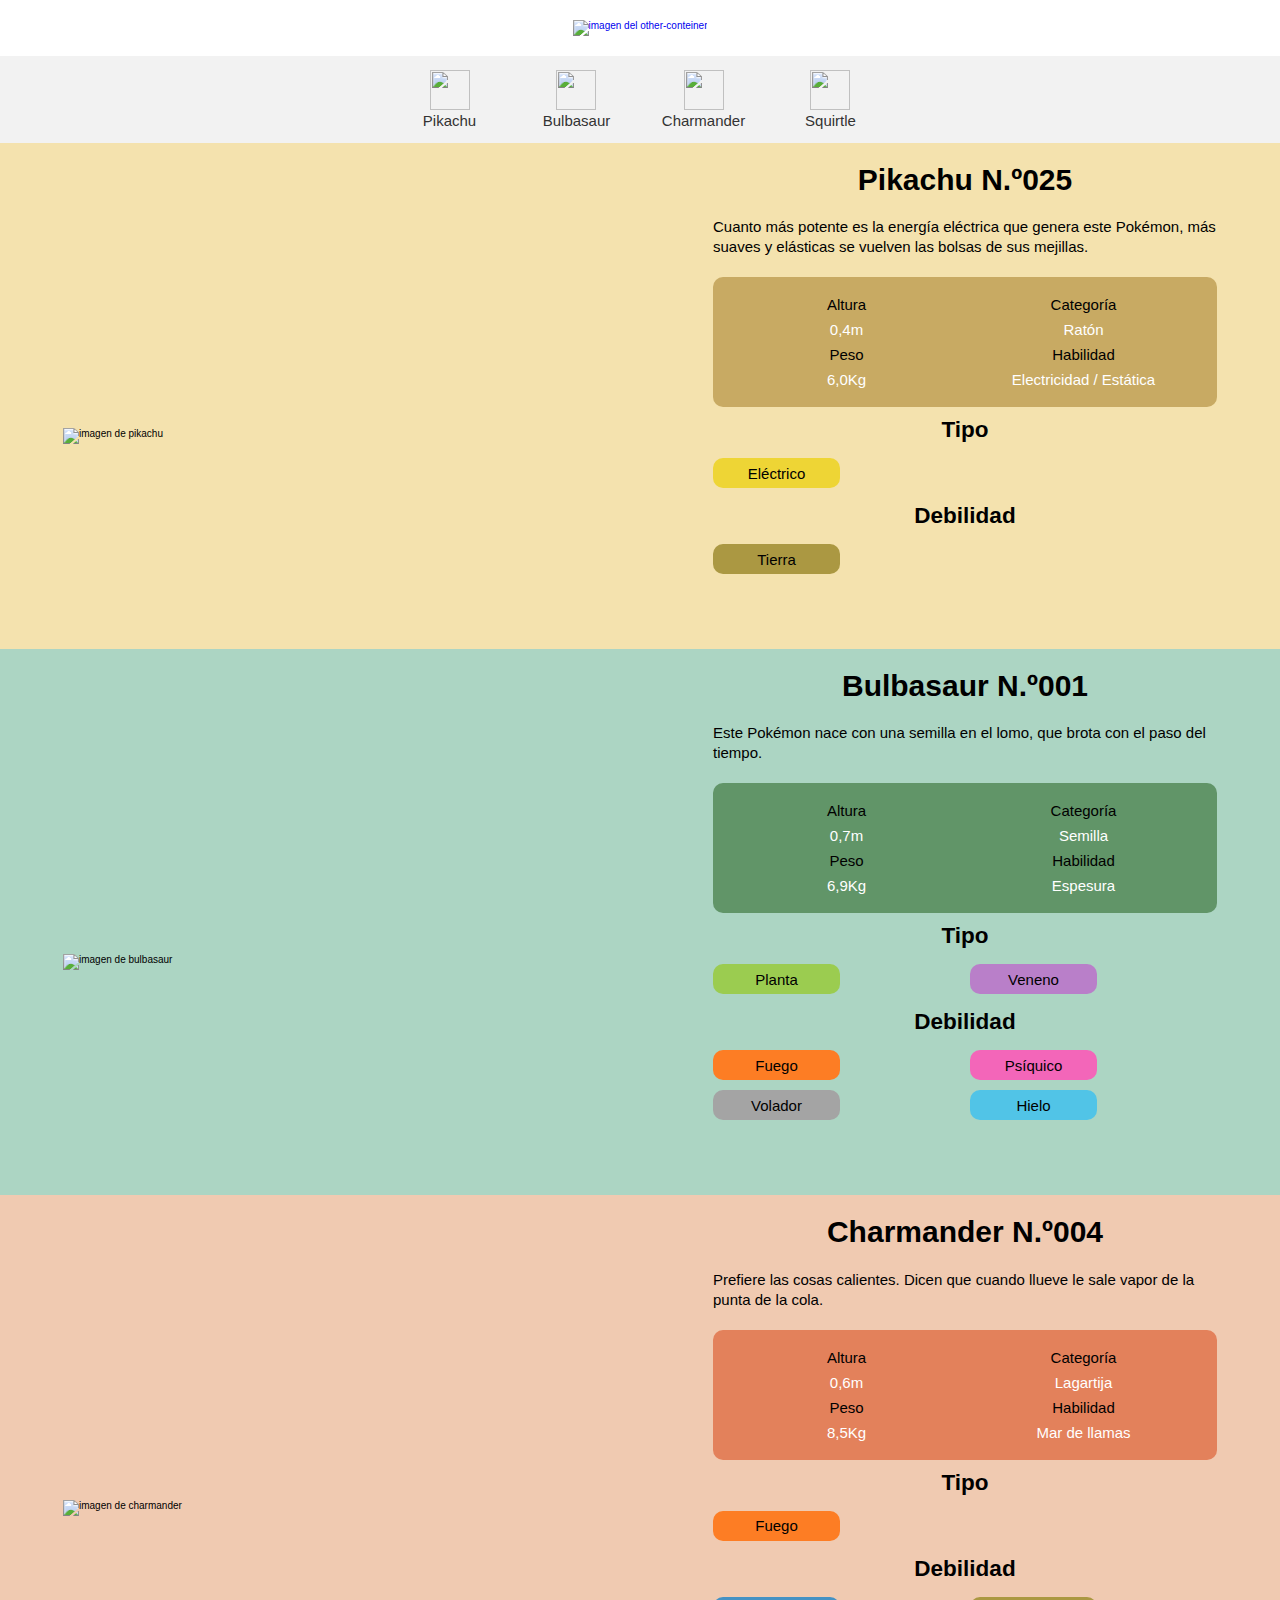
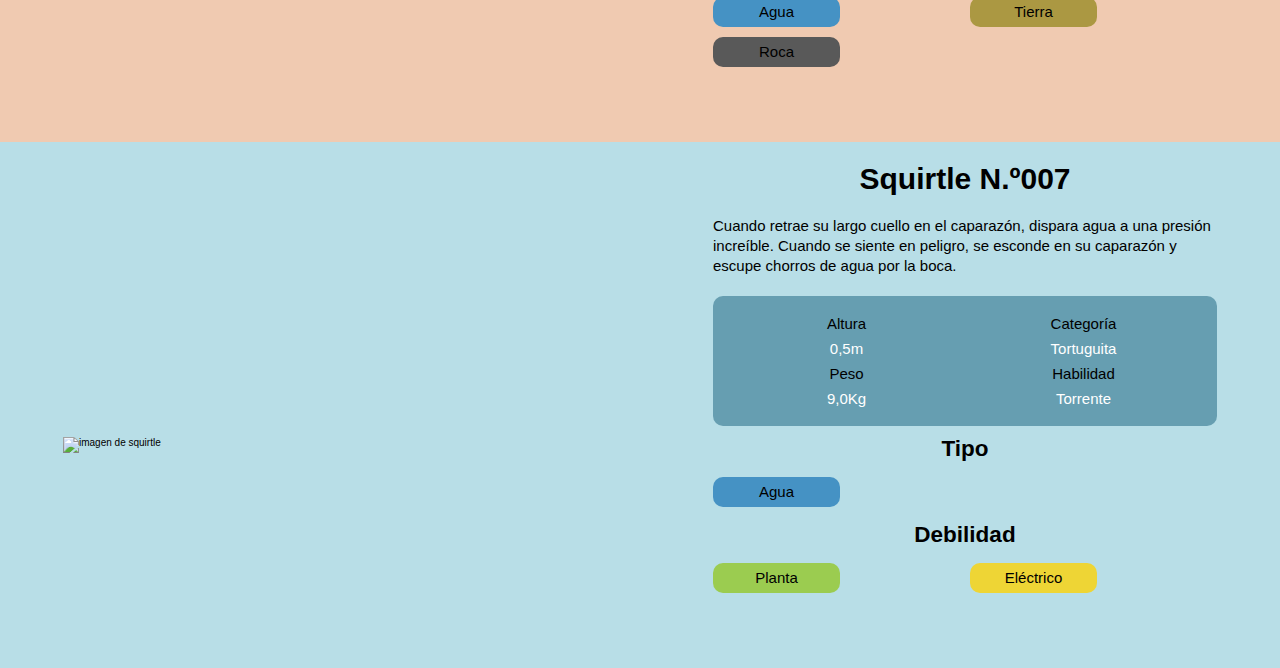
==== pokedex_demo/index.html @ b6fbaf60 "Add files via upload" ====
<!DOCTYPE html>
<html lang="en">
    <head>
        <meta charset="UTF-8" />
        <meta name="viewport" content="width=device-width, initial-scale=1.0" />
        <meta http-equiv="X-UA-Compatible" content="ie=edge" />
        <link rel="stylesheet" href="css/estilos.css" />
        <link rel="shortcut icon" href="https://assets.pokemon.com/static2/_ui/img/favicon.ico" />
        <title>Mini-Pokedex</title>
    </head>
    <body>
        <div class="hero">
            <a class="logo" href="#">
                <img src="./images/Pokémon_logo.png" alt="imagen del other-conteiner"/>
            </a>
        </div><!-- .hero -->

        <nav class="nav-header">
            <ul class="header-conteiner">
                <li class="header-item__pikachu header-item-aux">
                    <a href="#pikachu-details" class="item-conteiner">
                        <span class="item__icon">
                            <img src="./images/pikacho_icon.png" alt="" class="pokemon_icon" />
                        </span>
                        <span class="item__name">Pikachu</span>
                    </a>
                </li> <!-- .header-item__pikachu -->
                <li class="header-item__bulbasaur header-item-aux">
                    <a href="#bulbasaur-details" class="item-conteiner">
                        <span class="item__icon">
                            <img src="./images/bulbasaur.png" alt="" class="pokemon_icon" />
                        </span>
                        <span class="item__name">Bulbasaur</span>
                    </a>
                </li> <!-- .header-item__bulbasaur -->
                <li class="header-item__charmander header-item-aux">
                    <a href="#charmander-details" class="item-conteiner">
                        <span class="item__icon">
                            <img src="./images/charmander_icon.png" alt="" class="pokemon_icon" />
                        </span>
                        <span class="item__name">Charmander</span>
                    </a>
                </li> <!-- .header-item__charmander -->
                <li class="header-item__squirtle header-item-aux">
                    <a href="#squirtle-details" class="item-conteiner">
                        <span class="item__icon">
                            <img src="./images/squirtle.png" alt="" class="pokemon_icon" />
                        </span>
                        <span class="item__name">Squirtle</span>
                    </a>
                </li> <!-- .header-item__squirtle -->
            </ul> <!-- .header-conteiner -->
        </nav> <!-- .nav-header -->

        <main>
            <section class="pikachu-details details-aux" id="pikachu-details">
                <div class="image-conteiner-aux">
                    <img src="./images/025.png" alt="imagen de pikachu" class="pokemon-image"/>
                </div> <!-- .image-conteiner-aux -->
                <div class="pokemon-profile-conteiner">
                    <div class="pokemon-profile">
                        <div class="pokemon-name">
                            <h1>Pikachu N.º025</h1>
                        </div> <!-- .pokemon-name -->
                        <div class="pokemon-description">
                            <p>
                                Cuanto más potente es la energía eléctrica que genera este Pokémon, 
                                más suaves y elásticas se vuelven las bolsas de sus mejillas.
                            </p>
                        </div> <!-- .pokemon-description -->
                        <div class="pikachu-info">
                            <div class="pikachu-info-left">
                                <ul class="pikachu-info-left__ul">
                                    <li>
                                        <span class="atribute-title">Altura</span>
                                        <span class="atribute-value">0,4m</span>
                                    </li>
                                    <li>
                                        <span class="atribute-title">Peso</span>
                                        <span class="atribute-value">6,0Kg</span>
                                    </li>
                                </ul>
                            </div>
                            <div class="pikachu-info-right">
                                <ul class="pikachu-info-right__ul">
                                    <li>
                                        <span class="atribute-title">Categoría</span>
                                        <span class="atribute-value">Ratón</span>
                                    </li>
                                    <li>
                                        <span class="atribute-title">Habilidad</span>
                                        <span class="atribute-value">Electricidad / Estática</span>
                                    </li>
                                </ul>
                            </div>
                        </div> <!-- .pikachu-info -->
                        <div class="tipo">
                            <h2>Tipo</h2>
                        </div> <!-- .tipo -->
                        <div class="lista-de-tipos">
                            <ul>
                                <li class="tipo-eléctrico tipo-aux">
                                    <span>Eléctrico</span>
                                </li>
                            </ul>
                        </div> <!-- .lista-de-tipos -->
                        <div class="debilidad">
                            <h2>Debilidad</h2>
                        </div> <!-- .debilidad -->
                        <div class="lista-de-debilidades">
                            <ul>
                                <li class="tipo-tierra tipo-aux">
                                    <span>Tierra</span>
                                </li>
                            </ul>
                        </div> <!-- .lista-de-debilidades -->
                    </div> <!-- .pokemon-profile -->
                </div> <!-- .pokemon-profile-conteiner -->
            </section> <!-- .pikachu-details .details-aux -->

            <section class="bulbasaur-details details-aux" id="bulbasaur-details">
                <div class="pokemon-profile-conteiner">
                    <div class="pokemon-profile">
                        <div class="pokemon-name">
                            <h1>Bulbasaur N.º001</h1>
                        </div> <!-- .pokemon-name -->
                        <div class="pokemon-description">
                            <p>
                                Este Pokémon nace con una semilla en el lomo, que brota con el paso del tiempo.
                            </p>
                        </div> <!-- .pokemon-description -->
                        <div class="bulbasaur-info">
                            <div class="bulbasaur-info-left">
                                <ul class="bulbasaur-info-left__ul">
                                    <li>
                                        <span class="atribute-title">Altura</span>
                                        <span class="atribute-value">0,7m</span>
                                    </li>
                                    <li>
                                        <span class="atribute-title">Peso</span>
                                        <span class="atribute-value">6,9Kg</span>
                                    </li>
                                </ul>
                            </div>
                            <div class="bulbasaur-info-right">
                                <ul class="bulbasaur-info-right__ul">
                                    <li>
                                        <span class="atribute-title">Categoría</span>
                                        <span class="atribute-value">Semilla</span>
                                    </li>
                                    <li>
                                        <span class="atribute-title">Habilidad</span>
                                        <span class="atribute-value">Espesura</span>
                                    </li>
                                </ul>
                            </div>
                        </div> <!-- .bulbasaur-info -->
                        <div class="tipo">
                            <h2>Tipo</h2>
                        </div> <!-- .tipo -->
                        <div class="lista-de-tipos">
                            <ul>
                                <li class="tipo-planta tipo-aux">
                                    <span>Planta</span>
                                </li>
                                <li class="tipo-veneno tipo-aux">
                                    <span>Veneno</span>
                                </li>
                            </ul>
                        </div> <!-- .lista-de-tipos -->
                        <div class="debilidad">
                            <h2>Debilidad</h2>
                        </div> <!-- .debilidad -->
                        <div class="lista-de-debilidades">
                            <ul>
                                <li class="tipo-fuego tipo-aux">
                                    <span>Fuego</span>
                                </li>
                                <li class="tipo-psiquico tipo-aux">
                                    <span>Psíquico</span>
                                </li>
                                <li class="tipo-volador tipo-aux">
                                    <span>Volador</span>
                                </li>
                                <li class="tipo-hielo tipo-aux">
                                    <span>Hielo</span>
                                </li>
                            </ul>
                        </div> <!-- .lista-de-debilidades -->
                    </div> <!-- .pokemon-profile -->
                </div> <!-- .pokemon-profile-conteiner -->
                <div class="image-conteiner-aux bulbasaur-img">
                    <img src="./images/001.png" alt="imagen de bulbasaur" class="pokemon-image"/>
                </div> <!-- .image-conteiner-aux .bulbasaur-img -->
            </section> <!-- .bulbasaur-details .details-aux -->

            <section class="charmander-details details-aux" id="charmander-details">
                <div class="image-conteiner-aux">
                    <img src="./images/004.png" alt="imagen de charmander" class="pokemon-image"/>
                </div> <!-- .image-conteiner-aux -->
                <div class="pokemon-profile-conteiner">
                    <div class="pokemon-profile">
                        <div class="pokemon-name">
                            <h1>Charmander N.º004</h1>
                        </div> <!-- .charmander-name -->
                        <div class="pokemon-description">
                            <p>
                                Prefiere las cosas calientes. Dicen que cuando llueve le sale vapor de la punta de la cola.
                            </p>
                        </div> <!-- .charmander-description -->
                        <div class="charmander-info">
                            <div class="charmander-info-left">
                                <ul class="charmander-info-left__ul">
                                    <li>
                                        <span class="atribute-title">Altura</span>
                                        <span class="atribute-value">0,6m</span>
                                    </li>
                                    <li>
                                        <span class="atribute-title">Peso</span>
                                        <span class="atribute-value">8,5Kg</span>
                                    </li>
                                </ul>
                            </div>
                            <div class="charmander-info-right">
                                <ul class="charmander-info-right__ul">
                                    <li>
                                        <span class="atribute-title">Categoría</span>
                                        <span class="atribute-value">Lagartija</span>
                                    </li>
                                    <li>
                                        <span class="atribute-title">Habilidad</span>
                                        <span class="atribute-value">Mar de llamas</span>
                                    </li>
                                </ul>
                            </div>
                        </div> <!-- .charmander-info -->
                        <div class="tipo">
                            <h2>Tipo</h2>
                        </div> <!-- .tipo -->
                        <div class="lista-de-tipos">
                            <ul>
                                <li class="tipo-fuego tipo-aux">
                                    <span>Fuego</span>
                                </li>
                            </ul>
                        </div> <!-- .lista-de-tipos -->
                        <div class="debilidad">
                            <h2>Debilidad</h2>
                        </div> <!-- .debilidad -->
                        <div class="lista-de-debilidades">
                            <ul>
                                <li class="tipo-agua tipo-aux">
                                    <span>Agua</span>
                                </li>
                                <li class="tipo-tierra tipo-aux">
                                    <span>Tierra</span>
                                </li>
                                <li class="tipo-roca tipo-aux">
                                    <span>Roca</span>
                                </li>
                            </ul>
                        </div>
                    </div> <!-- .pokemon-profile -->
                </div> <!-- .pokemon-profile-conteiner -->
            </section> <!-- .charmander-details .details-aux -->

            <section class="squirtle-details details-aux" id="squirtle-details">
                <div class="pokemon-profile-conteiner">
                    <div class="pokemon-profile">
                        <div class="pokemon-name">
                            <h1>Squirtle N.º007</h1>
                        </div> <!-- .squirtle-name -->
                        <div class="pokemon-description">
                            <p>
                                Cuando retrae su largo cuello en el caparazón, dispara agua a una presión increíble. Cuando
                                se siente en peligro, se esconde en su caparazón y escupe chorros de agua por la boca.
                            </p>
                        </div> <!-- .squirtle-description -->
                        <div class="squirtle-info">
                            <div class="squirtle-info-left">
                                <ul class="squirtle-info-left__ul">
                                    <li>
                                        <span class="atribute-title">Altura</span>
                                        <span class="atribute-value">0,5m</span>
                                    </li>
                                    <li>
                                        <span class="atribute-title">Peso</span>
                                        <span class="atribute-value">9,0Kg</span>
                                    </li>
                                </ul>
                            </div>
                            <div class="squirtle-info-right">
                                <ul class="squirtle-info-right__ul">
                                    <li>
                                        <span class="atribute-title">Categoría</span>
                                        <span class="atribute-value">Tortuguita</span>
                                    </li>
                                    <li>
                                        <span class="atribute-title">Habilidad</span>
                                        <span class="atribute-value">Torrente</span>
                                    </li>
                                </ul>
                            </div>
                        </div> <!-- .squirtle-info -->
                        <div class="tipo">
                            <h2>Tipo</h2>
                        </div> <!-- .tipo -->
                        <div class="lista-de-tipos">
                            <ul>
                                <li class="tipo-agua tipo-aux">
                                    <span>Agua</span>
                                </li>
                            </ul>
                        </div> <!-- .lista-de-tipos -->
                        <div class="debilidad">
                            <h2>Debilidad</h2>
                        </div> <!-- .debilidad -->
                        <div class="lista-de-debilidades">
                            <ul>
                                <li class="tipo-planta tipo-aux">
                                    <span>Planta</span>
                                </li>
                                <li class="tipo-eléctrico tipo-aux">
                                    <span>Eléctrico</span>
                                </li>
                            </ul>
                        </div> <!-- .lista-de-debilidades -->
                    </div> <!-- .pokemon-profile -->
                </div> <!-- .pokemon-profile-conteiner -->
                <div class="image-conteiner-aux squirtle-img">
                    <img src="./images/007.png" alt="imagen de squirtle" class="pokemon-image"/>
                </div> <!-- .pokemon-profile-conteiner -->
            </section> <!-- .squirtle-details .details-aux -->
        </main> <!-- .main -->
    </body>
</html>
---- pokedex_demo/css/estilos.css ----
:root {
    --blanco: #fff;
    --grisClaro: #f2f2f2;
    --negro: #000;

    /* ---------------- amarillos ---------------- */
    --amarillo: #E6BC2F;
    --amarilloFondo: #F4E2AE;
    --amarilloOscuro: #C8AA63;
    --amarilloElectrico: #EED535;

    /* ---------------- verdes ---------------- */
    --verde: #4DAD5B;
    --verdeFondo: #ACD5C3;
    --verdeOscuro: #619568;
    --verdePlanta: #9BCC50;

    /* ---------------- naranjas ---------------- */
    --naranja: #EE6B2F;
    --naranjaFondo: #F0CAB1;
    --naranjaOscuro: #E3815B;
    --naranjaFuego: #FD7D24;

    /* ---------------- azules ---------------- */
    --azul: #30A7D7;
    --azulFondo: #B8DEE7;
    --azulOscuro: #669EB1;
    --azulAgua: #4592C4;

    /* ---------------- varios ---------------- */
    --cafeTierra: #AB9842;
    --moradoVeneno: #B97FC9;
    --rosaPsiquico:#F366B9;
    --grisVolador: #A4A4A4;
    --azulHielo: #51C4E7;
    --grisRoca: #595959;
}

/* ------------------------------- Globales ------------------------------- */
body {
    margin: 0;
    font-family: -apple-system, BlinkMacSystemFont, 'Segoe UI', 
    Roboto, Oxygen, Ubuntu, Cantarell, 'Open Sans', 'Helvetica Neue', sans-serif;
}

html {
    font-size: 62.5%;
    box-sizing: border-box;
    scroll-behavior: smooth;
    margin: 0;
    padding: 0;
}

*, * :before, * :after {
    box-sizing: inherit;
}

ul {
    list-style: none;
}

li {
    display: flex;
    flex-direction: column;
}

a {
    text-decoration: none;
}

/* -------------------------------- Logos -------------------------------- */
.pokemon_icon {
    height: 40px;
    width: 40px;
}

/* --------------------------------- Hero -------------------------------- */
.hero {
    text-align: center;
    padding: 2rem 0;
}

.logo {
    width: 2rem;
}

.logo img {
    width: 40%;
}

/*  ------------------------------- Header ------------------------------- */
.nav-header{
    background-color:var(--grisClaro);
    position: sticky;
    top: 0;
}

.header-conteiner {
    margin: 0;
    padding: 0;
    display: flex;
    justify-content: center;
    list-style: none;
    width: 100%;
}

.header-item-aux {
    height: 8.7rem;
    width: 12.7rem;
    display: flex;
    align-items: center;
    justify-content: center;
}

.header-item__pikachu:hover {
    background-color: var(--amarillo);
}

.header-item__bulbasaur:hover {
    background-color: var(--verde);
}

.header-item__charmander:hover {
    background-color: var(--naranja);
}

.header-item__squirtle:hover {
    background-color: var(--azul);
}

/* --------------------------- item-conteiner --------------------------- */
.item-conteiner {
    display: grid;
}

.item__icon {
    text-align: center;
}

.item__name {
    text-decoration: none;
    text-align: center;
    font-size: 1.5rem;
    color: #333;
}

/* -------------------------------- Tipos -------------------------------- */
.tipo-aux {
    border-radius: 1rem;
    width: 100%;
    height: 3.5rem;
    display: flex;
    justify-content: center;
    align-items: center;
}

.tipo-eléctrico {
    background-color: var(--amarilloElectrico);
}

.tipo-tierra {
    background-color: var(--cafeTierra);
}

.tipo-planta {
    background-color: var(--verdePlanta);
}

.tipo-veneno {
    background-color: var(--moradoVeneno);
}

.tipo-fuego {
    background-color: var(--naranjaFuego);
}

.tipo-psiquico {
    background-color: var(--rosaPsiquico);
}

.tipo-volador {
    background-color: var(--grisVolador);
}

.tipo-hielo {
    background-color: var(--azulHielo);
}

.tipo-agua {
    background-color: var(--azulAgua);
}

.tipo-roca {
    background-color: var(--grisRoca);
}

@media (min-width: 768px) {
    .tipo-eléctrico,
    .tipo-tierra ,
    .tipo-planta,
    .tipo-veneno,
    .tipo-fuego,
    .tipo-psiquico,
    .tipo-volador,
    .tipo-hielo,
    .tipo-agua,
    .tipo-roca {
        width: 12.7rem;
        height: 3rem;
    }
}

/* ------------------------------- details-aux ------------------------------- */
.details-aux {
    display: grid;
    gap: 0 2rem;
}

/* -------------------------------- image-aux -------------------------------- */
.pokemon-image {
    width: 80%;
}

.image-conteiner-aux {
    display: flex;
    justify-content: center;
    align-items: center;
    padding-top: 8rem;
}

/* --------------------------- pokemon-profile -------------------------- */
.pokemon-profile-conteiner {
    display: flex;
    flex-direction: column;
    align-items: center;
    justify-content: center;
    margin-bottom: 6rem;
}

.pokemon-profile {
    width: 80%;
    font-size: 1.5rem;
}

.pokemon-name {
    text-align: center;
    margin: 2rem 0;
}

.pokemon-description {
    margin: 2rem 0;
    line-height: 2rem;
}

.pokemon-info-left {
    text-align: center;
    line-height: 2.5rem;
}

.pokemon-info-right {
    text-align: center;
    line-height: 2.5rem;
}

.pokemon-info-left__ul {
    padding: 0;
    margin: 2rem 0;
}

.pokemon-info-right__ul {
    padding: 0;
    margin: 2rem 0;
}

.tipo {
    display: flex;
    justify-content: center;
    align-items: center;
    margin: 1rem 0;
}

.tipo h2 {
    margin: 0;
}

.lista-de-tipos ul {
    padding: 0;
    width: 100%;
    display: grid;
    grid-template-columns: 1fr 1fr;
    gap: 1rem;;
}

.debilidad {
    display: flex;
    justify-content: center;
    align-items: center;
    margin: 1rem 0;
}

.debilidad h2 {
    text-align: center;
    margin: 0;
}

.lista-de-debilidades {
    margin: 1rem 0;
}

.lista-de-debilidades ul {
    padding: 0;
    width: 100%;
    gap: 1rem;
    display: grid;
    grid-template-columns: 1fr 1fr;;
}

.atribute-title {
    color: var(--negro);
}

/* --------------------------- Pikachu-details --------------------------- */
.pikachu-details {
    background-color: var(--amarilloFondo);
}

@media (min-width: 768px) {
    .pikachu-details {
        grid-template-columns: 1fr 1fr;
    }
}

.pikachu-info {
    display: grid;
    background-color: var(--amarilloOscuro);
    color: var(--blanco);
    border-radius: 1rem;
    grid-template-columns: repeat(2, 1fr);
    padding: 0 1.5rem;
    margin: 2rem 0 1rem 0;
}

.pikachu-info-left__ul,
.pikachu-info-right__ul {
    padding: 0;
    text-align: center;
    line-height: 2.5rem;
}

/* --------------------------- bulbasaur-details --------------------------- */
.bulbasaur-details {
    background-color: var(--verdeFondo);
}

@media (min-width: 768px) {
    .bulbasaur-details {
        grid-template-columns: 1fr 1fr;
    }
}

.bulbasaur-img {
    grid-row: 1 / 2;
}

.bulbasaur-info {
    display: grid;
    background-color: var(--verdeOscuro);
    color: var(--blanco);
    border-radius: 1rem;
    grid-template-columns: repeat(2, 1fr);
    padding: 0 1.5rem;
    margin: 2rem 0 1rem 0;
}

.bulbasaur-info-left__ul,
.bulbasaur-info-right__ul {
    padding: 0;
    text-align: center;
    line-height: 2.5rem;
}

/* --------------------------- charmander-details --------------------------- */
.charmander-details {
    background-color: var(--naranjaFondo);
}

@media (min-width: 768px) {
    .charmander-details {
        grid-template-columns: 1fr 1fr;
    }
}

.charmander-info {
    display: grid;
    background-color: var(--naranjaOscuro);
    color: var(--blanco);
    border-radius: 1rem;
    grid-template-columns: repeat(2, 1fr);
    padding: 0 1.5rem;
    margin: 2rem 0 1rem 0;
}

.charmander-info-left__ul,
.charmander-info-right__ul {
    padding: 0;
    text-align: center;
    line-height: 2.5rem;
}

/* --------------------------- squirtle-details --------------------------- */
.squirtle-details {
    background-color: var(--azulFondo);
}

@media (min-width: 768px) {
    .squirtle-details {
        grid-template-columns: 1fr 1fr;
    }
}

.squirtle-img {
    grid-row: 1 / 2;
}

.squirtle-info {
    display: grid;
    background-color: var(--azulOscuro);
    color: var(--blanco);
    border-radius: 1rem;
    grid-template-columns: repeat(2, 1fr);
    padding: 0 1.5rem;
    margin: 2rem 0 1rem 0;
}

.squirtle-info-left__ul,
.squirtle-info-right__ul {
    padding: 0;
    text-align: center;
    line-height: 2.5rem;
}
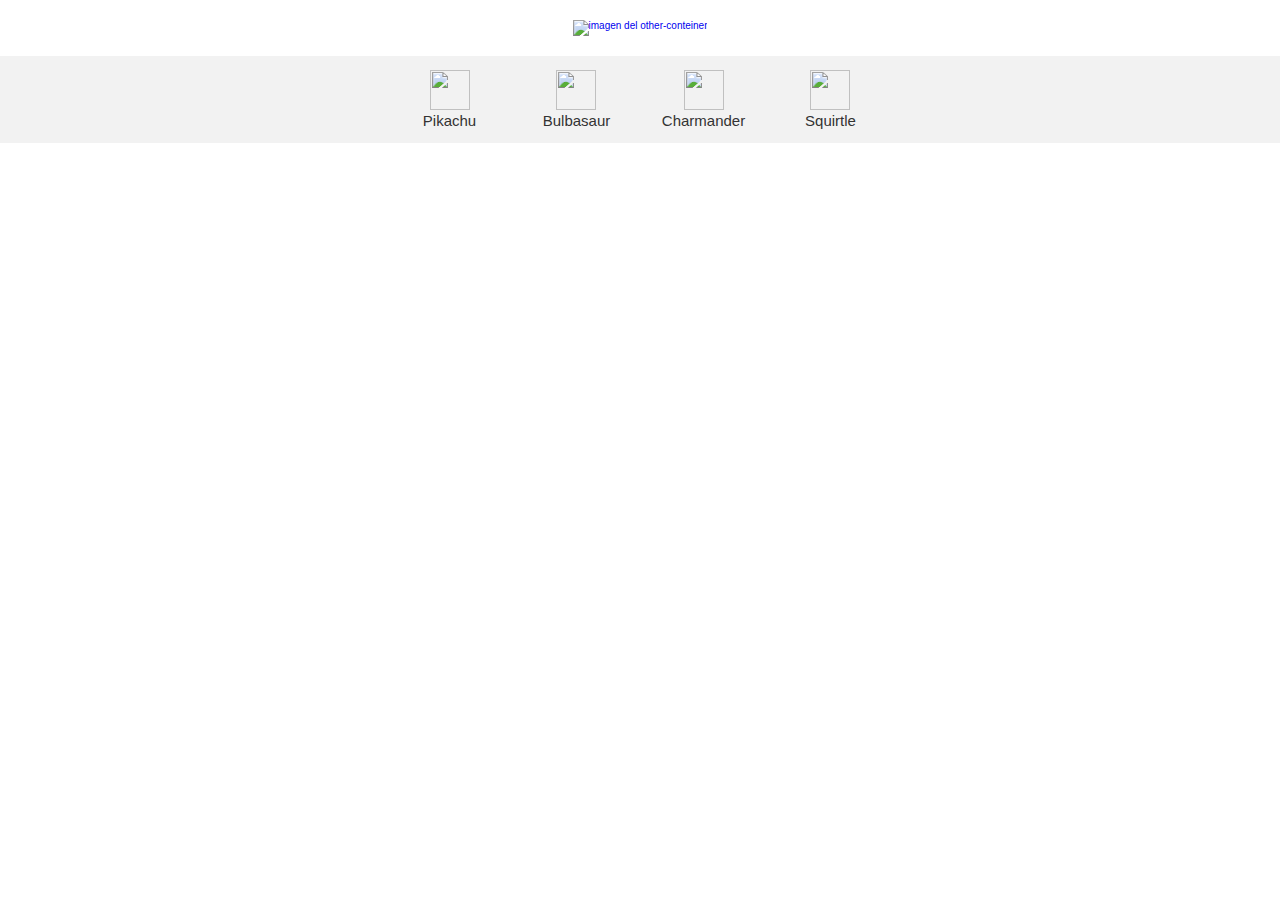
==== commit 4c306ad4: "Reparar estilos de CSS" ====
--- a/pokedex_demo/index.html
+++ b/pokedex_demo/index.html
@@ -14,60 +14,65 @@
                 <img src="./images/Pokémon_logo.png" alt="imagen del other-conteiner"/>
             </a>
         </div><!-- .hero -->
-
+        
+        <!-- Header -> barra con pokemones a seleccionar  -->
         <nav class="nav-header">
             <ul class="header-conteiner">
+                
                 <li class="header-item__pikachu header-item-aux">
                     <a href="#pikachu-details" class="item-conteiner">
-                        <span class="item__icon">
+                        <span class="item__icon" data-pokemon="pikachu">
                             <img src="./images/pikacho_icon.png" alt="" class="pokemon_icon" />
                         </span>
                         <span class="item__name">Pikachu</span>
                     </a>
-                </li> <!-- .header-item__pikachu -->
+                </li> 
+                
                 <li class="header-item__bulbasaur header-item-aux">
                     <a href="#bulbasaur-details" class="item-conteiner">
-                        <span class="item__icon">
+                        <span class="item__icon" data-pokemon="bulbasaur">
                             <img src="./images/bulbasaur.png" alt="" class="pokemon_icon" />
                         </span>
                         <span class="item__name">Bulbasaur</span>
                     </a>
-                </li> <!-- .header-item__bulbasaur -->
+                </li> 
+               
                 <li class="header-item__charmander header-item-aux">
                     <a href="#charmander-details" class="item-conteiner">
-                        <span class="item__icon">
+                        <span class="item__icon" data-pokemon="charmander">
                             <img src="./images/charmander_icon.png" alt="" class="pokemon_icon" />
                         </span>
                         <span class="item__name">Charmander</span>
                     </a>
-                </li> <!-- .header-item__charmander -->
+                </li> 
+                
                 <li class="header-item__squirtle header-item-aux">
                     <a href="#squirtle-details" class="item-conteiner">
-                        <span class="item__icon">
+                        <span class="item__icon" data-pokemon="squirtle">
                             <img src="./images/squirtle.png" alt="" class="pokemon_icon" />
                         </span>
                         <span class="item__name">Squirtle</span>
                     </a>
-                </li> <!-- .header-item__squirtle -->
-            </ul> <!-- .header-conteiner -->
-        </nav> <!-- .nav-header -->
-
+                </li> 
+            </ul> 
+        </nav> 
+        
+        
         <main>
-            <section class="pikachu-details details-aux" id="pikachu-details">
-                <div class="image-conteiner-aux">
-                    <img src="./images/025.png" alt="imagen de pikachu" class="pokemon-image"/>
-                </div> <!-- .image-conteiner-aux -->
+            <!-- <section class="pikachu-details details-aux" id="pikachu-details">
+                <div class="image-conteiner-aux pokemonEs">
+                </div> 
                 <div class="pokemon-profile-conteiner">
                     <div class="pokemon-profile">
                         <div class="pokemon-name">
                             <h1>Pikachu N.º025</h1>
-                        </div> <!-- .pokemon-name -->
+                        </div> 
                         <div class="pokemon-description">
                             <p>
                                 Cuanto más potente es la energía eléctrica que genera este Pokémon, 
                                 más suaves y elásticas se vuelven las bolsas de sus mejillas.
                             </p>
-                        </div> <!-- .pokemon-description -->
+                        </div> 
                         <div class="pikachu-info">
                             <div class="pikachu-info-left">
                                 <ul class="pikachu-info-left__ul">
@@ -93,42 +98,42 @@
                                     </li>
                                 </ul>
                             </div>
-                        </div> <!-- .pikachu-info -->
+                        </div> 
                         <div class="tipo">
                             <h2>Tipo</h2>
-                        </div> <!-- .tipo -->
+                        </div>
                         <div class="lista-de-tipos">
                             <ul>
                                 <li class="tipo-eléctrico tipo-aux">
                                     <span>Eléctrico</span>
                                 </li>
                             </ul>
-                        </div> <!-- .lista-de-tipos -->
+                        </div> 
                         <div class="debilidad">
                             <h2>Debilidad</h2>
-                        </div> <!-- .debilidad -->
+                        </div> 
                         <div class="lista-de-debilidades">
                             <ul>
                                 <li class="tipo-tierra tipo-aux">
                                     <span>Tierra</span>
                                 </li>
                             </ul>
-                        </div> <!-- .lista-de-debilidades -->
-                    </div> <!-- .pokemon-profile -->
-                </div> <!-- .pokemon-profile-conteiner -->
-            </section> <!-- .pikachu-details .details-aux -->
+                        </div> 
+                    </div> 
+                </div> 
+            </section> -->
 
-            <section class="bulbasaur-details details-aux" id="bulbasaur-details">
+            <!-- <section class="pikachu-details details-aux" id="bulbasaur-details">
                 <div class="pokemon-profile-conteiner">
                     <div class="pokemon-profile">
                         <div class="pokemon-name">
                             <h1>Bulbasaur N.º001</h1>
-                        </div> <!-- .pokemon-name -->
+                        </div> 
                         <div class="pokemon-description">
                             <p>
                                 Este Pokémon nace con una semilla en el lomo, que brota con el paso del tiempo.
                             </p>
-                        </div> <!-- .pokemon-description -->
+                        </div> 
                         <div class="bulbasaur-info">
                             <div class="bulbasaur-info-left">
                                 <ul class="bulbasaur-info-left__ul">
@@ -154,10 +159,10 @@
                                     </li>
                                 </ul>
                             </div>
-                        </div> <!-- .bulbasaur-info -->
+                        </div> 
                         <div class="tipo">
                             <h2>Tipo</h2>
-                        </div> <!-- .tipo -->
+                        </div> 
                         <div class="lista-de-tipos">
                             <ul>
                                 <li class="tipo-planta tipo-aux">
@@ -167,10 +172,10 @@
                                     <span>Veneno</span>
                                 </li>
                             </ul>
-                        </div> <!-- .lista-de-tipos -->
+                        </div> 
                         <div class="debilidad">
                             <h2>Debilidad</h2>
-                        </div> <!-- .debilidad -->
+                        </div> 
                         <div class="lista-de-debilidades">
                             <ul>
                                 <li class="tipo-fuego tipo-aux">
@@ -186,96 +191,33 @@
                                     <span>Hielo</span>
                                 </li>
                             </ul>
-                        </div> <!-- .lista-de-debilidades -->
-                    </div> <!-- .pokemon-profile -->
-                </div> <!-- .pokemon-profile-conteiner -->
+                        </div> 
+                    </div> 
+                </div> 
                 <div class="image-conteiner-aux bulbasaur-img">
                     <img src="./images/001.png" alt="imagen de bulbasaur" class="pokemon-image"/>
-                </div> <!-- .image-conteiner-aux .bulbasaur-img -->
-            </section> <!-- .bulbasaur-details .details-aux -->
+                </div> 
+            </section>  -->
 
-            <section class="charmander-details details-aux" id="charmander-details">
-                <div class="image-conteiner-aux">
-                    <img src="./images/004.png" alt="imagen de charmander" class="pokemon-image"/>
-                </div> <!-- .image-conteiner-aux -->
-                <div class="pokemon-profile-conteiner">
-                    <div class="pokemon-profile">
-                        <div class="pokemon-name">
-                            <h1>Charmander N.º004</h1>
-                        </div> <!-- .charmander-name -->
-                        <div class="pokemon-description">
-                            <p>
-                                Prefiere las cosas calientes. Dicen que cuando llueve le sale vapor de la punta de la cola.
-                            </p>
-                        </div> <!-- .charmander-description -->
-                        <div class="charmander-info">
-                            <div class="charmander-info-left">
-                                <ul class="charmander-info-left__ul">
-                                    <li>
-                                        <span class="atribute-title">Altura</span>
-                                        <span class="atribute-value">0,6m</span>
-                                    </li>
-                                    <li>
-                                        <span class="atribute-title">Peso</span>
-                                        <span class="atribute-value">8,5Kg</span>
-                                    </li>
-                                </ul>
-                            </div>
-                            <div class="charmander-info-right">
-                                <ul class="charmander-info-right__ul">
-                                    <li>
-                                        <span class="atribute-title">Categoría</span>
-                                        <span class="atribute-value">Lagartija</span>
-                                    </li>
-                                    <li>
-                                        <span class="atribute-title">Habilidad</span>
-                                        <span class="atribute-value">Mar de llamas</span>
-                                    </li>
-                                </ul>
-                            </div>
-                        </div> <!-- .charmander-info -->
-                        <div class="tipo">
-                            <h2>Tipo</h2>
-                        </div> <!-- .tipo -->
-                        <div class="lista-de-tipos">
-                            <ul>
-                                <li class="tipo-fuego tipo-aux">
-                                    <span>Fuego</span>
-                                </li>
-                            </ul>
-                        </div> <!-- .lista-de-tipos -->
-                        <div class="debilidad">
-                            <h2>Debilidad</h2>
-                        </div> <!-- .debilidad -->
-                        <div class="lista-de-debilidades">
-                            <ul>
-                                <li class="tipo-agua tipo-aux">
-                                    <span>Agua</span>
-                                </li>
-                                <li class="tipo-tierra tipo-aux">
-                                    <span>Tierra</span>
-                                </li>
-                                <li class="tipo-roca tipo-aux">
-                                    <span>Roca</span>
-                                </li>
-                            </ul>
-                        </div>
-                    </div> <!-- .pokemon-profile -->
-                </div> <!-- .pokemon-profile-conteiner -->
-            </section> <!-- .charmander-details .details-aux -->
+            <section class="charmander-details details-aux pokemonEs">
+               
+            </section> 
 
-            <section class="squirtle-details details-aux" id="squirtle-details">
+            <!-- <section class="squirtle-details details-aux" id="squirtle-details">
+                <div class="image-conteiner-aux squirtle-img">
+                    <img src="./images/007.png" alt="imagen de squirtle" class="pokemon-image"/>
+                </div> 
                 <div class="pokemon-profile-conteiner">
                     <div class="pokemon-profile">
                         <div class="pokemon-name">
                             <h1>Squirtle N.º007</h1>
-                        </div> <!-- .squirtle-name -->
+                        </div>
                         <div class="pokemon-description">
                             <p>
                                 Cuando retrae su largo cuello en el caparazón, dispara agua a una presión increíble. Cuando
                                 se siente en peligro, se esconde en su caparazón y escupe chorros de agua por la boca.
                             </p>
-                        </div> <!-- .squirtle-description -->
+                        </div> 
                         <div class="squirtle-info">
                             <div class="squirtle-info-left">
                                 <ul class="squirtle-info-left__ul">
@@ -301,20 +243,20 @@
                                     </li>
                                 </ul>
                             </div>
-                        </div> <!-- .squirtle-info -->
+                        </div> 
                         <div class="tipo">
                             <h2>Tipo</h2>
-                        </div> <!-- .tipo -->
+                        </div> 
                         <div class="lista-de-tipos">
                             <ul>
                                 <li class="tipo-agua tipo-aux">
                                     <span>Agua</span>
                                 </li>
                             </ul>
-                        </div> <!-- .lista-de-tipos -->
+                        </div> 
                         <div class="debilidad">
                             <h2>Debilidad</h2>
-                        </div> <!-- .debilidad -->
+                        </div> 
                         <div class="lista-de-debilidades">
                             <ul>
                                 <li class="tipo-planta tipo-aux">
@@ -324,13 +266,12 @@
                                     <span>Eléctrico</span>
                                 </li>
                             </ul>
-                        </div> <!-- .lista-de-debilidades -->
-                    </div> <!-- .pokemon-profile -->
-                </div> <!-- .pokemon-profile-conteiner -->
-                <div class="image-conteiner-aux squirtle-img">
-                    <img src="./images/007.png" alt="imagen de squirtle" class="pokemon-image"/>
-                </div> <!-- .pokemon-profile-conteiner -->
-            </section> <!-- .squirtle-details .details-aux -->
+                        </div>
+                    </div> 
+                </div>
+              
+            </section>  -->
         </main> <!-- .main -->
+        <script src="js/pokeApi.js"></script>
     </body>
 </html>
